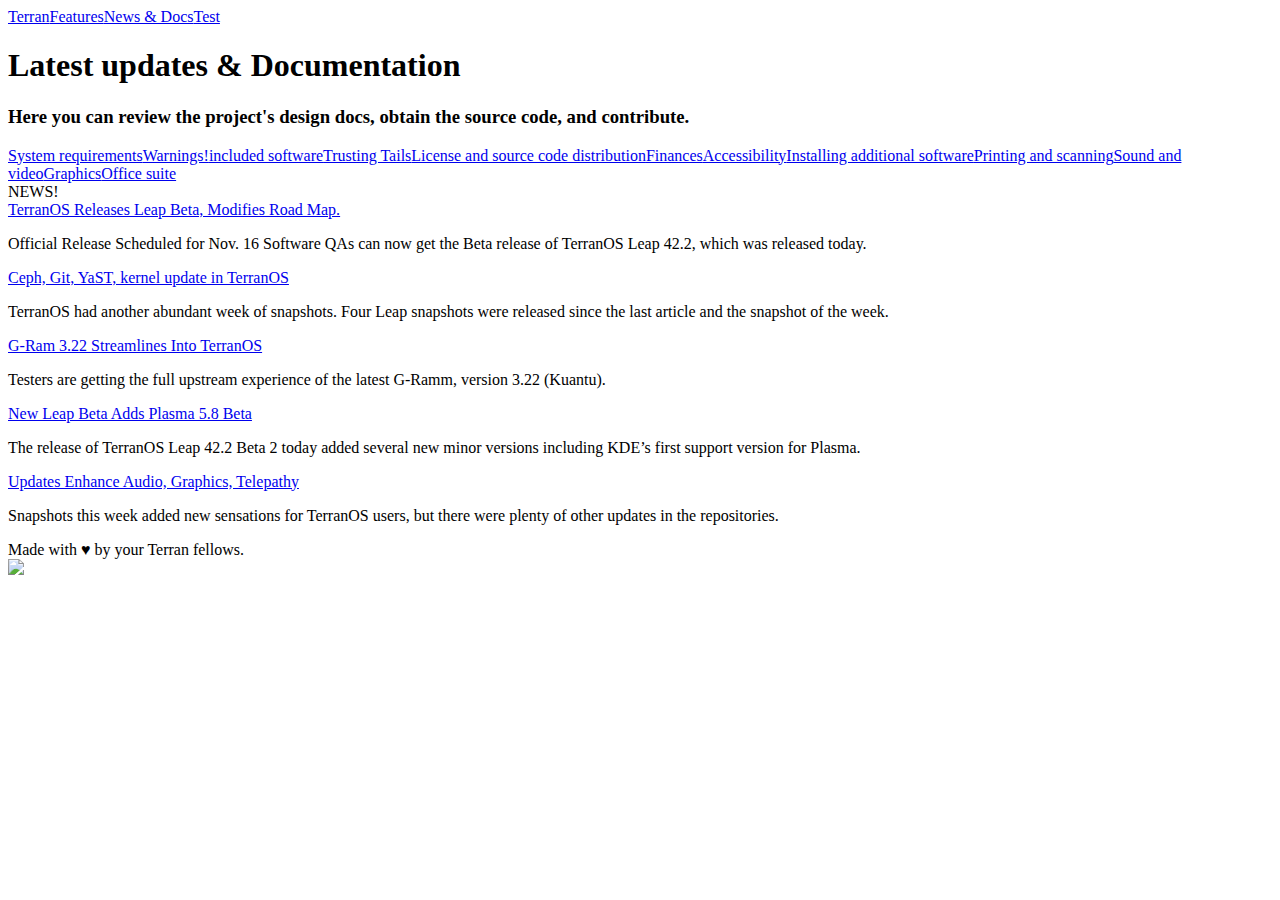
==== docs.html @ e8d7cef0 "Create docs.html" ====
<!DOCTYPE html> <head> <title>10k Apart</title> <meta charset="utf-8"> <meta name="viewport" content="width=device-width, initial-scale=1"> <meta name="description" content="We create inclusive and lightweight websites."/> <link href="css/normalize.css" rel="stylesheet" type="text/css"> <link href="css/webflow.css" rel="stylesheet" type="text/css"> <link rel="stylesheet" type="text/css" href="css/style.css" /> </head><body> <div class="_2 main"> <div class="nav"><a class="link" href="index.html">Terran</a><a class="link" href="features.html">Features</a><a class="link crnt" href="docs.html">News &amp; Docs</a><a class="link" href="test.html">Test</a> </div> <div class="intro"> <h1 class="blu">Latest updates &amp; Documentation</h1> <h3>Here you can review the project's design docs, obtain the source code, and contribute.</h3> </div> <div class="row w-row"> <div class="w-col w-col-5"><a class="docs link" href="#">System requirements</a><a class="docs link" href="#">Warnings!</a><a class="docs link" href="#">included software</a><a class="docs link" href="#">Trusting Tails</a><a class="docs link" href="#">License and source code distribution</a><a class="docs link" href="#">Finances</a><a class="docs link" href="#">Accessibility</a><a class="docs link" href="#">Installing additional software</a><a class="docs link" href="#">Printing and scanning</a><a class="docs link" href="#">Sound and video</a><a class="docs link" href="#">Graphics</a><a class="docs link" href="#">Office suite</a> </div> <div class="w-col w-col-7"> <div class="news">NEWS!</div><a class="link new" href="#">TerranOS Releases Leap Beta, Modifies Road Map.</a> <p>Official Release Scheduled for Nov. 16 Software QAs&nbsp;can now get the Beta release of TerranOS Leap 42.2, which was released today.</p><a class="link new" href="#">Ceph, Git, YaST, kernel update in TerranOS</a> <p>TerranOS had another abundant week of snapshots. Four Leap snapshots were released since the last article and the snapshot of the week.</p><a class="link new" href="#">G-Ram 3.22 Streamlines Into TerranOS</a> <p>Testers are getting the full upstream experience of the latest G-Ramm, version 3.22 (Kuantu).</p><a class="link new" href="#">New Leap Beta Adds Plasma 5.8 Beta</a> <p>The release of TerranOS Leap 42.2 Beta 2 today added several new minor versions including KDE’s first support version for Plasma.</p><a class="link new" href="#">Updates Enhance Audio, Graphics, Telepathy</a> <p>Snapshots this week added new sensations for TerranOS users, but there were plenty of other updates in the repositories.</p> </div> </div> <div class="blk made">Made with ♥︎ by your Terran fellows.</div> <a class="tw w-inline-block" href="http://twitter.com"><img src="images/twitter.png"></a> </div></body></html>
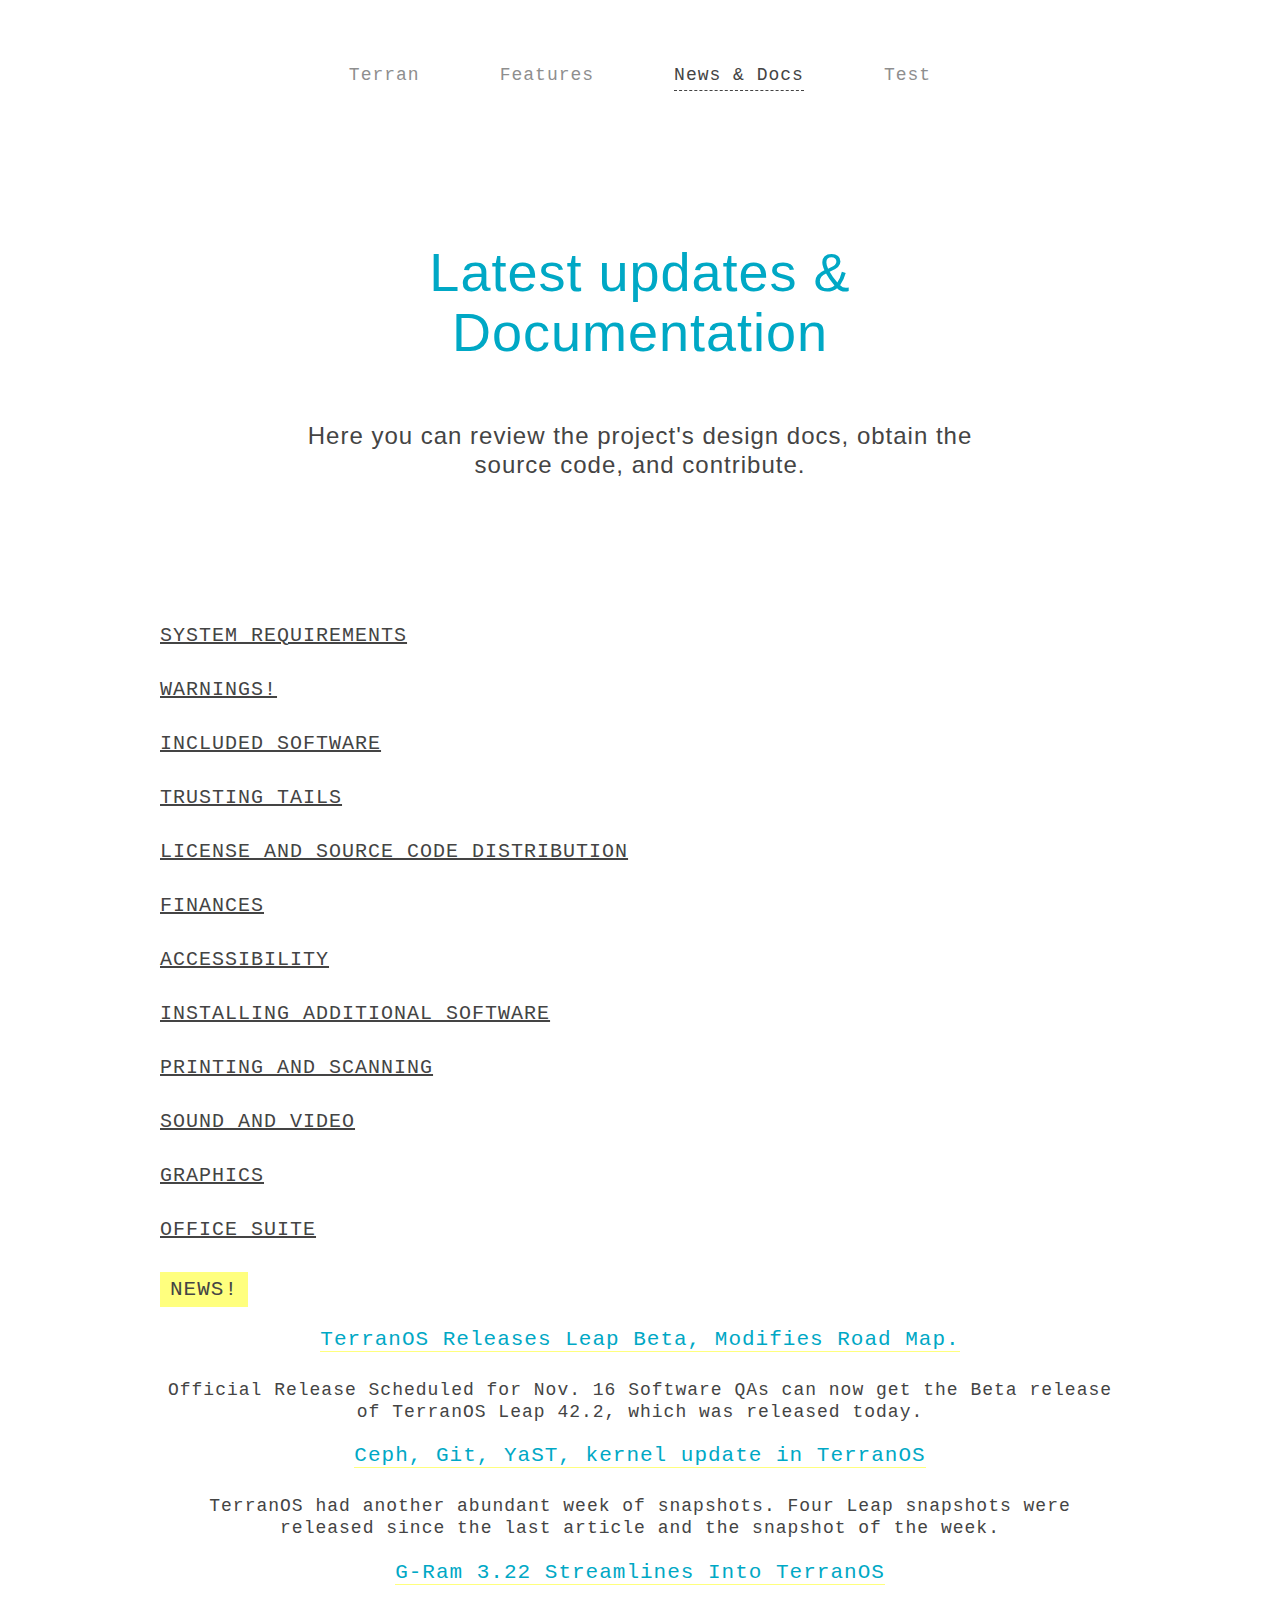
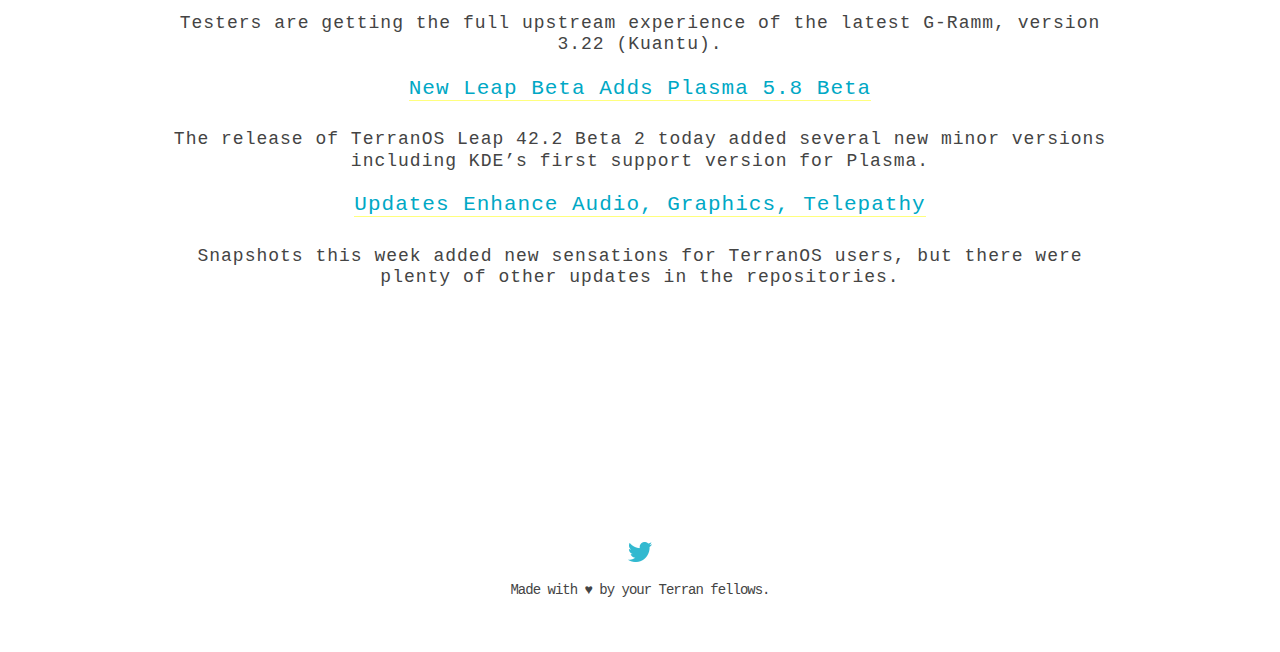
==== commit 010a7f61: "Update docs.html" ====
--- a/docs.html
+++ b/docs.html
@@ -1 +1 @@
-<!DOCTYPE html> <head> <title>10k Apart</title> <meta charset="utf-8"> <meta name="viewport" content="width=device-width, initial-scale=1"> <meta name="description" content="We create inclusive and lightweight websites."/> <link href="css/normalize.css" rel="stylesheet" type="text/css"> <link href="css/webflow.css" rel="stylesheet" type="text/css"> <link rel="stylesheet" type="text/css" href="css/style.css" /> </head><body> <div class="_2 main"> <div class="nav"><a class="link" href="index.html">Terran</a><a class="link" href="features.html">Features</a><a class="link crnt" href="docs.html">News &amp; Docs</a><a class="link" href="test.html">Test</a> </div> <div class="intro"> <h1 class="blu">Latest updates &amp; Documentation</h1> <h3>Here you can review the project's design docs, obtain the source code, and contribute.</h3> </div> <div class="row w-row"> <div class="w-col w-col-5"><a class="docs link" href="#">System requirements</a><a class="docs link" href="#">Warnings!</a><a class="docs link" href="#">included software</a><a class="docs link" href="#">Trusting Tails</a><a class="docs link" href="#">License and source code distribution</a><a class="docs link" href="#">Finances</a><a class="docs link" href="#">Accessibility</a><a class="docs link" href="#">Installing additional software</a><a class="docs link" href="#">Printing and scanning</a><a class="docs link" href="#">Sound and video</a><a class="docs link" href="#">Graphics</a><a class="docs link" href="#">Office suite</a> </div> <div class="w-col w-col-7"> <div class="news">NEWS!</div><a class="link new" href="#">TerranOS Releases Leap Beta, Modifies Road Map.</a> <p>Official Release Scheduled for Nov. 16 Software QAs&nbsp;can now get the Beta release of TerranOS Leap 42.2, which was released today.</p><a class="link new" href="#">Ceph, Git, YaST, kernel update in TerranOS</a> <p>TerranOS had another abundant week of snapshots. Four Leap snapshots were released since the last article and the snapshot of the week.</p><a class="link new" href="#">G-Ram 3.22 Streamlines Into TerranOS</a> <p>Testers are getting the full upstream experience of the latest G-Ramm, version 3.22 (Kuantu).</p><a class="link new" href="#">New Leap Beta Adds Plasma 5.8 Beta</a> <p>The release of TerranOS Leap 42.2 Beta 2 today added several new minor versions including KDE’s first support version for Plasma.</p><a class="link new" href="#">Updates Enhance Audio, Graphics, Telepathy</a> <p>Snapshots this week added new sensations for TerranOS users, but there were plenty of other updates in the repositories.</p> </div> </div> <div class="blk made">Made with ♥︎ by your Terran fellows.</div> <a class="tw w-inline-block" href="http://twitter.com"><img src="images/twitter.png"></a> </div></body></html>
+<!DOCTYPE html> <head> <title>Terran OS - Docs</title> <meta charset="utf-8"> <meta name="viewport" content="width=device-width, initial-scale=1"> <meta name="description" content="AI Operating System"/> <link rel="stylesheet" type="text/css" href="css/style.css" /> </head><body> <div class="_2 main"> <div class="nav"><a class="link" href="index.html">Terran</a><a class="link" href="features.html">Features</a><a class="link crnt" href="docs.html">News &amp; Docs</a><a class="link" href="test.html">Test</a> </div> <div class="intro"> <h1 class="blu">Latest updates &amp; Documentation</h1> <h3>Here you can review the project's design docs, obtain the source code, and contribute.</h3> </div> <div class="row"> <div class="col col-5"><a class="docs link" href="#">System requirements</a><a class="docs link" href="#">Warnings!</a><a class="docs link" href="#">included software</a><a class="docs link" href="#">Trusting Tails</a><a class="docs link" href="#">License and source code distribution</a><a class="docs link" href="#">Finances</a><a class="docs link" href="#">Accessibility</a><a class="docs link" href="#">Installing additional software</a><a class="docs link" href="#">Printing and scanning</a><a class="docs link" href="#">Sound and video</a><a class="docs link" href="#">Graphics</a><a class="docs link" href="#">Office suite</a> </div> <div class="col col-7"> <div class="news">NEWS!</div><a class="link new" href="#">TerranOS Releases Leap Beta, Modifies Road Map.</a> <p>Official Release Scheduled for Nov. 16 Software QAs&nbsp;can now get the Beta release of TerranOS Leap 42.2, which was released today.</p><a class="link new" href="#">Ceph, Git, YaST, kernel update in TerranOS</a> <p>TerranOS had another abundant week of snapshots. Four Leap snapshots were released since the last article and the snapshot of the week.</p><a class="link new" href="#">G-Ram 3.22 Streamlines Into TerranOS</a> <p>Testers are getting the full upstream experience of the latest G-Ramm, version 3.22 (Kuantu).</p><a class="link new" href="#">New Leap Beta Adds Plasma 5.8 Beta</a> <p>The release of TerranOS Leap 42.2 Beta 2 today added several new minor versions including KDE’s first support version for Plasma.</p><a class="link new" href="#">Updates Enhance Audio, Graphics, Telepathy</a> <p>Snapshots this week added new sensations for TerranOS users, but there were plenty of other updates in the repositories.</p> </div> </div> <div class="blk made">Made with ♥︎ by your Terran fellows.</div> <a class="tw" href="http://twitter.com"><img src="img/twitter.png"></a> </div></body></html>
--- a/css/style.css
+++ b/css/style.css
@@ -0,0 +1 @@
+*{box-sizing:border-box}body{font-family:Lucida Console,Monaco,monospace;color:#444;font-size:20px;line-height:1.2;text-align:center;-webkit-font-smoothing:antialiased;letter-spacing:1px;padding:15px}h1,h2,h3,h4{font-family:Geneva,sans-serif;max-width:720px;font-weight:400}h1{font-size:54px;line-height:1.1;color:#444}h2{font-size:40px;color:#FFF;margin-bottom:40px}h3{font-size:24px}h4{color:#00a8c5;font-size:21px;font-family:Lucida Console,Monaco,monospace}p{font-size:18px;padding-top:10px;margin-bottom:20px}.hero{position:relative;display:flex;min-height:100vh;padding:0 30px 180px;flex-direction:column;align-items:center;background-image:url(../images/half-planet.svg),linear-gradient(45deg,#00a8c5,#ffff7e);background-position:50% 100%,0 0;background-size:90%,auto;background-repeat:no-repeat,repeat}.hero._2{background-image:linear-gradient(45deg,#00a8c5,#ffff7e);background-position:0 0;background-size:auto;background-repeat:repeat;color:#FFF}.link{margin:0 40px;opacity:.6;transition:opacity 350ms ease;text-decoration:none;color:#444;font-size:18px}.link:hover{opacity:1}.link.crnt{padding-bottom:5px;border-bottom:1px dashed #444;opacity:1}.link.docs{display:block;margin:0 0 30px;opacity:1;transition:all 250ms ease;font-size:20px;text-decoration:underline;text-transform:uppercase;text-align:left}.link.docs:hover{color:#00a8c5}.link.new{border-bottom:1px solid #ffff7e;opacity:1;transition-property:border-color;color:#00a8c5;font-size:21px;margin:0}.link.new:hover{border-bottom-color:#00a8c5}.nav{margin:40px 0 120px}.btn{display:inline-block;margin:0 auto;padding:20px 40px 15px;border:3px solid #fff;border-radius:44px;background-color:rgba(0,168,197,.3);transition:background-color 350ms ease;font:18px 'Helvetica Neue',Helvetica,sans-serif;font-weight:700;text-align:center;letter-spacing:2px;text-transform:uppercase;color:#FFF;cursor:pointer;text-decoration:none}.btn:hover{background-color:rgba(0,168,197,.5);box-shadow:0 0 40px 10px rgba(255,255,126,.1)}.btn:active{margin-top:2px;box-shadow:0 0 30px 0 rgba(255,255,126,.2)}.beta{color:#ffff7e;font-size:14px;text-transform:none}.intro{display:flex;flex-direction:column;align-items:center}.human{width:101px;height:114px;margin-bottom:40px;background-image:url(../images/icons.svg);background-position:100% 0;transition:transform 500ms ease}.human:hover{transform:translate(0px,-10px)}.sep{display:block;width:80%;height:2px;margin:140px 0;background-image:linear-gradient(90deg,rgba(255,255,126,.1),#00a8c5 50%,rgba(255,255,126,.1))}.made{position:absolute;left:0;right:0;bottom:0;margin-bottom:30px;color:#fff;font-size:14px;letter-spacing:-1px}.made.blk{color:#444}.tw{position:absolute;left:0;right:0;bottom:0;display:block;width:24px;margin:0 auto 60px;opacity:.8;transition:opacity 350ms ease}.tw:hover{opacity:1}.aura{position:relative;display:flex;width:480px;height:480px;justify-content:center;align-items:center;border-radius:100%;background-image:linear-gradient(45deg,#ffff7e,#00a8c5);box-shadow:0 0 50px 20px rgba(255,255,126,.2);opacity:.95;transition:all 700ms ease}.aura:hover{box-shadow:0 0 90px 30px rgba(255,255,126,.7);opacity:.7}.fts{display:flex;overflow:hidden;flex-direction:column;justify-content:flex-start;align-items:center}.blu{color:#00a8c5}.orb2{display:flex;padding:80px;justify-content:center;align-items:center;border:1px dashed #e9e9e9;border-radius:100%}.plnt-cont{display:flex;overflow:hidden;flex-direction:column;justify-content:flex-start;align-items:center;flex:0 0 auto;transform:translate(0px,35%)}.plnt{position:absolute;left:0;right:0;bottom:0;display:block;overflow:hidden;width:100%;margin:0 auto;justify-content:center;align-items:flex-start;transform:scale(1.5)}.main{position:relative;display:flex;overflow:hidden;padding:0 30px 360px;flex-direction:column;align-items:center}.main._2{padding-bottom:200px}.core{position:absolute;left:50%;top:50%;right:0;bottom:0;z-index:-10;width:128px;height:128px;border-radius:100%;background-image:linear-gradient(45deg,#ffff7e,#00a8c5);transform:translate(-50%,-50%)}.row{position:relative;z-index:99;max-width:960px;margin:120px 0}.icon{display:block;width:68px;height:80px;margin:0 auto 20px;background-image:url(../images/icons.svg);background-position:0 -100%;background-repeat:no-repeat;opacity:.7;filter:grayscale(100%);transition:filter 300ms ease,opacity 300ms ease}.icon:hover{opacity:1;filter:none}.icon.tree{width:64px;background-position:28% 0;transition:filter 350ms ease,opacity 200ms ease}.icon.bike{width:70px;background-position:56% 35px}.ftxt{display:block;width:90%;margin:0 auto;text-transform:uppercase}.fw{min-width:360px;margin-top:40px}.fl{display:block;font-family:Arial,'Helvetica Neue',Helvetica,sans-serif;font-size:14px;text-align:center;text-transform:uppercase;margin-bottom:5px;font-weight:700}.fld{display:block;width:100%;padding:8px 12px;height:44px;margin-bottom:40px;border:3px solid #00a8c5;border-radius:22px;background-color:rgba(255,255,126,.3);opacity:.8;transition:opacity 250ms ease;color:#444;font-size:16px;text-align:center}.fld:focus{background-color:hsla(0,0%,100%,.8);opacity:1}.scs{padding:0 30px;background-color:#00a8c5}.err{margin-top:40px;padding:20px 30px;background-color:#fff;color:#00a8c5}.news{display:inline-block;margin-right:100%;margin-bottom:20px;padding:5px 10px;background-color:#ffff7e;font-size:21px}.w-col{position:relative;float:left;width:100%;padding:0 10px}.w-col-4{width:33.33333333%}.w-col-5{width:41.66666667%}.w-col-7{width:58.33333333%;text-align:left}@media (max-width: 767px){h1{font-size:50px}h3{font-size:21px}h4{font-size:19px}.link{margin:0 20px}.sep{margin:80px 0}.w-col{width:100%;left:auto;right:auto}.blu{font-size:48px}.ftxt{width:40%;margin-bottom:40px}.news{margin-top:40px}}@media (max-width: 479px){h1{font-size:36px}h2{font-size:36px}p{text-align:center}.hero{padding:0 20px}.link{margin-bottom:12px;align-self:center;text-align:center}.link.w--current{padding-bottom:3px}.nav{display:flex;margin-bottom:60px;flex-direction:column}.btn{font-size:16px}.blue{font-size:36px}.main{padding-left:20px;padding-right:20px}.row{margin-top:60px;margin-bottom:60px}.ftxt{width:100%}.fw{min-width:100%}.news{display:block;margin:0 auto;text-align:center}}
